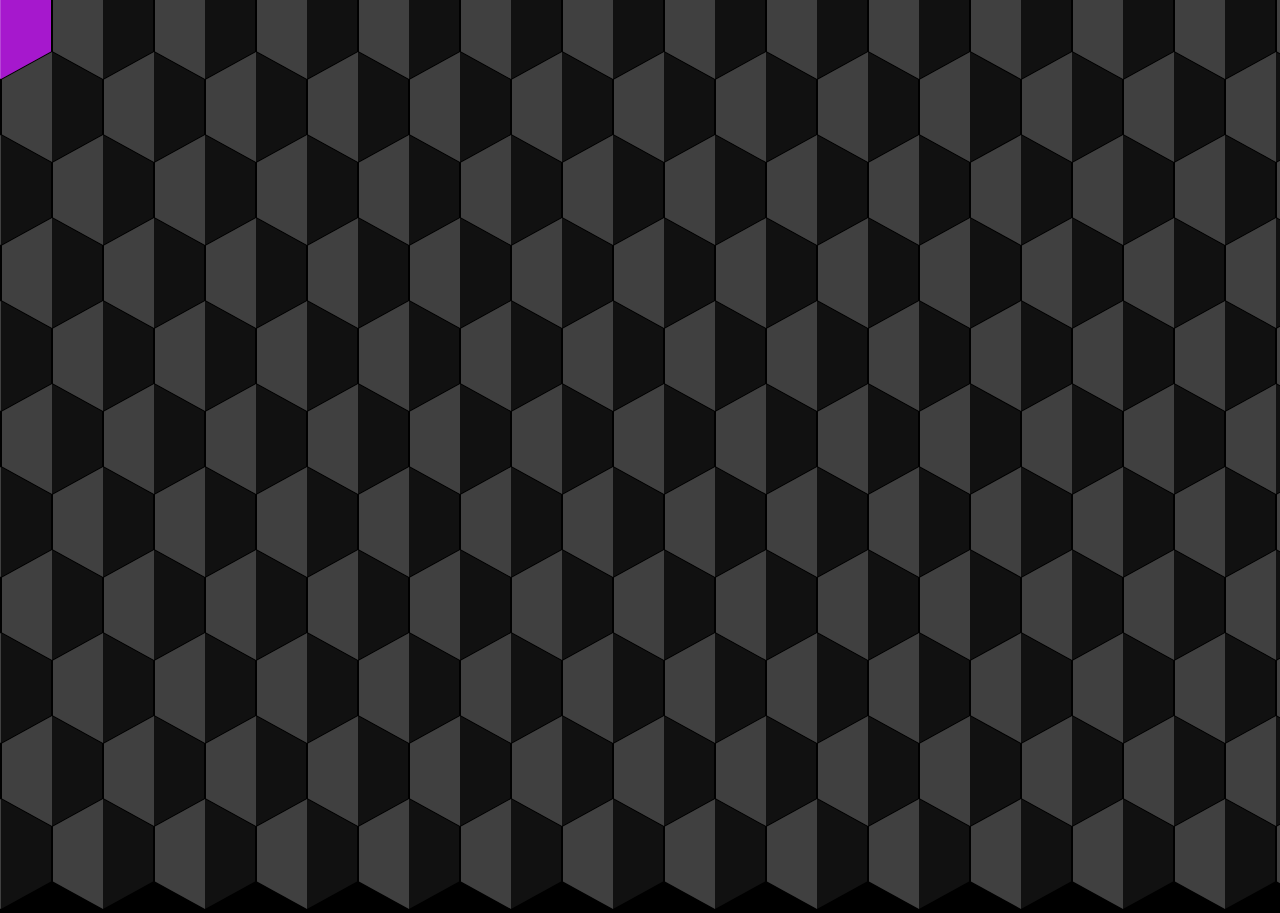
==== index.html @ 0da1847c "Adding styles to hexagon hover" ====
<!DOCTYPE html>
<html lang="es">
<head>
    <meta charset="UTF-8">
    <meta http-equiv="X-UA-Compatible" content="IE=edge">
    <meta name="viewport" content="width=device-width, initial-scale=1.0">
    <title>Hexagon Hover</title>
    <link rel="stylesheet" href="./styles.css">
</head>
<body>
    <div class="container">
        <div class="row">
            <div class="hexagon"></div>
            <div class="hexagon"></div>
            <div class="hexagon"></div>
            <div class="hexagon"></div>
            <div class="hexagon"></div>
            <div class="hexagon"></div>
            <div class="hexagon"></div>
            <div class="hexagon"></div>
            <div class="hexagon"></div>
            <div class="hexagon"></div>
            <div class="hexagon"></div>
            <div class="hexagon"></div>
            <div class="hexagon"></div>
            <div class="hexagon"></div>
            <div class="hexagon"></div>
            <div class="hexagon"></div>
        </div>
        <div class="row">
            <div class="hexagon"></div>
            <div class="hexagon"></div>
            <div class="hexagon"></div>
            <div class="hexagon"></div>
            <div class="hexagon"></div>
            <div class="hexagon"></div>
            <div class="hexagon"></div>
            <div class="hexagon"></div>
            <div class="hexagon"></div>
            <div class="hexagon"></div>
            <div class="hexagon"></div>
            <div class="hexagon"></div>
            <div class="hexagon"></div>
            <div class="hexagon"></div>
            <div class="hexagon"></div>
            <div class="hexagon"></div>
        </div>
        <div class="row">
            <div class="hexagon"></div>
            <div class="hexagon"></div>
            <div class="hexagon"></div>
            <div class="hexagon"></div>
            <div class="hexagon"></div>
            <div class="hexagon"></div>
            <div class="hexagon"></div>
            <div class="hexagon"></div>
            <div class="hexagon"></div>
            <div class="hexagon"></div>
            <div class="hexagon"></div>
            <div class="hexagon"></div>
            <div class="hexagon"></div>
            <div class="hexagon"></div>
            <div class="hexagon"></div>
            <div class="hexagon"></div>
        </div>
        <div class="row">
            <div class="hexagon"></div>
            <div class="hexagon"></div>
            <div class="hexagon"></div>
            <div class="hexagon"></div>
            <div class="hexagon"></div>
            <div class="hexagon"></div>
            <div class="hexagon"></div>
            <div class="hexagon"></div>
            <div class="hexagon"></div>
            <div class="hexagon"></div>
            <div class="hexagon"></div>
            <div class="hexagon"></div>
            <div class="hexagon"></div>
            <div class="hexagon"></div>
            <div class="hexagon"></div>
            <div class="hexagon"></div>
        </div>
        <div class="row">
            <div class="hexagon"></div>
            <div class="hexagon"></div>
            <div class="hexagon"></div>
            <div class="hexagon"></div>
            <div class="hexagon"></div>
            <div class="hexagon"></div>
            <div class="hexagon"></div>
            <div class="hexagon"></div>
            <div class="hexagon"></div>
            <div class="hexagon"></div>
            <div class="hexagon"></div>
            <div class="hexagon"></div>
            <div class="hexagon"></div>
            <div class="hexagon"></div>
            <div class="hexagon"></div>
            <div class="hexagon"></div>
        </div>
        <div class="row">
            <div class="hexagon"></div>
            <div class="hexagon"></div>
            <div class="hexagon"></div>
            <div class="hexagon"></div>
            <div class="hexagon"></div>
            <div class="hexagon"></div>
            <div class="hexagon"></div>
            <div class="hexagon"></div>
            <div class="hexagon"></div>
            <div class="hexagon"></div>
            <div class="hexagon"></div>
            <div class="hexagon"></div>
            <div class="hexagon"></div>
            <div class="hexagon"></div>
            <div class="hexagon"></div>
            <div class="hexagon"></div>
        </div>
        <div class="row">
            <div class="hexagon"></div>
            <div class="hexagon"></div>
            <div class="hexagon"></div>
            <div class="hexagon"></div>
            <div class="hexagon"></div>
            <div class="hexagon"></div>
            <div class="hexagon"></div>
            <div class="hexagon"></div>
            <div class="hexagon"></div>
            <div class="hexagon"></div>
            <div class="hexagon"></div>
            <div class="hexagon"></div>
            <div class="hexagon"></div>
            <div class="hexagon"></div>
            <div class="hexagon"></div>
            <div class="hexagon"></div>
        </div>
        <div class="row">
            <div class="hexagon"></div>
            <div class="hexagon"></div>
            <div class="hexagon"></div>
            <div class="hexagon"></div>
            <div class="hexagon"></div>
            <div class="hexagon"></div>
            <div class="hexagon"></div>
            <div class="hexagon"></div>
            <div class="hexagon"></div>
            <div class="hexagon"></div>
            <div class="hexagon"></div>
            <div class="hexagon"></div>
            <div class="hexagon"></div>
            <div class="hexagon"></div>
            <div class="hexagon"></div>
            <div class="hexagon"></div>
        </div>
        <div class="row">
            <div class="hexagon"></div>
            <div class="hexagon"></div>
            <div class="hexagon"></div>
            <div class="hexagon"></div>
            <div class="hexagon"></div>
            <div class="hexagon"></div>
            <div class="hexagon"></div>
            <div class="hexagon"></div>
            <div class="hexagon"></div>
            <div class="hexagon"></div>
            <div class="hexagon"></div>
            <div class="hexagon"></div>
            <div class="hexagon"></div>
            <div class="hexagon"></div>
            <div class="hexagon"></div>
            <div class="hexagon"></div>
        </div>
        <div class="row">
            <div class="hexagon"></div>
            <div class="hexagon"></div>
            <div class="hexagon"></div>
            <div class="hexagon"></div>
            <div class="hexagon"></div>
            <div class="hexagon"></div>
            <div class="hexagon"></div>
            <div class="hexagon"></div>
            <div class="hexagon"></div>
            <div class="hexagon"></div>
            <div class="hexagon"></div>
            <div class="hexagon"></div>
            <div class="hexagon"></div>
            <div class="hexagon"></div>
            <div class="hexagon"></div>
            <div class="hexagon"></div>
        </div>
        <div class="row">
            <div class="hexagon"></div>
            <div class="hexagon"></div>
            <div class="hexagon"></div>
            <div class="hexagon"></div>
            <div class="hexagon"></div>
            <div class="hexagon"></div>
            <div class="hexagon"></div>
            <div class="hexagon"></div>
            <div class="hexagon"></div>
            <div class="hexagon"></div>
            <div class="hexagon"></div>
            <div class="hexagon"></div>
            <div class="hexagon"></div>
            <div class="hexagon"></div>
            <div class="hexagon"></div>
            <div class="hexagon"></div>
        </div>   
    </div>
</body>
</html>
---- styles.css ----
* {
    margin: 0;
    padding: 0;
    box-sizing: border-box;
}

body {
    min-height: 100vh;
    background-color: #000;
}

.container {
     position: relative;
     height: 100 vh;
     overflow: hidden;
     animation: animate 4s linear infinite;
}

@keyframes animate {
    0% {
        filter: hue-rotate(0deg);
    }
    100% {
        filter: hue-rotate(360deg);
    }
}

.row {
    display: inline-flex;
    margin-top: -32px;
    margin-left: -50px;
}

.row:nth-child(even) {
    margin-left: 1px;
}

.hexagon {
    position: relative;
    width: 100px;
    height: 110px; 
    background: #111;
    margin: 1px;
    clip-path: polygon(50% 0%, 100% 25%, 100% 75%, 50% 100%, 0% 75%, 0% 25%);
    transition: 2s;
}

.hexagon:hover {
    transition: 0s;
    background: rgba(166, 24, 205);
}

.hexagon::before {
    content: '';
    position: absolute;
    top: 0;
    left: 0;
    width: 50%;
    height: 100%;
    pointer-events: none;
    background: rgba(255, 255, 255, 0.2);
}
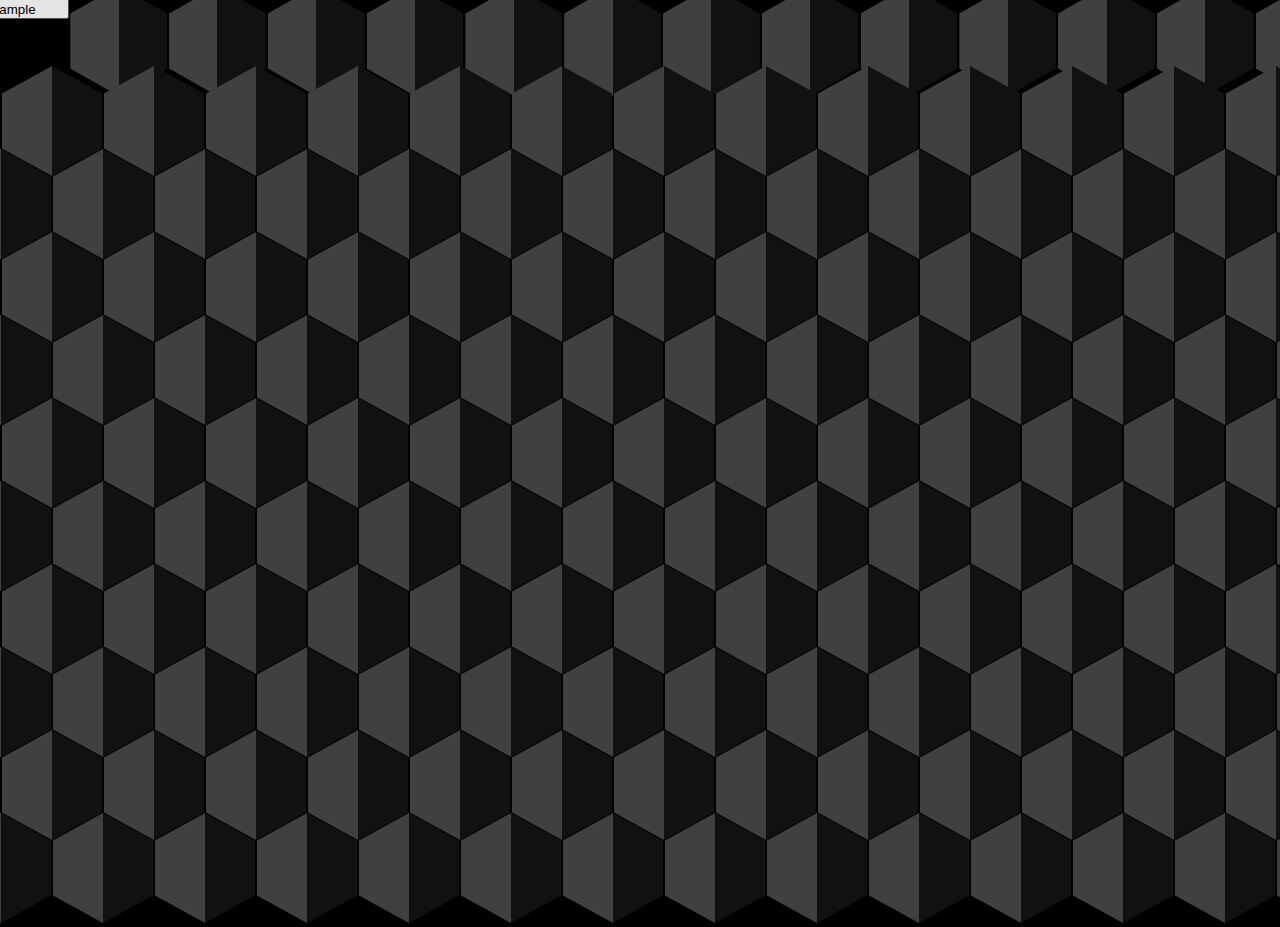
==== commit 931e080b: "Adding button to KF Example" ====
--- a/index.html
+++ b/index.html
@@ -5,11 +5,14 @@
     <meta http-equiv="X-UA-Compatible" content="IE=edge">
     <meta name="viewport" content="width=device-width, initial-scale=1.0">
     <title>Hexagon Hover</title>
-    <link rel="stylesheet" href="./styles.css">
+    <link rel="stylesheet" href="./css/styles.css">
 </head>
 <body>
     <div class="container">
         <div class="row">
+            <a href="keyframes.html">
+                <button>Keyframes Example</button>
+            </a>
             <div class="hexagon"></div>
             <div class="hexagon"></div>
             <div class="hexagon"></div>
--- a/css/styles.css
+++ b/css/styles.css
@@ -0,0 +1,65 @@
+* {
+    margin: 0;
+    padding: 0;
+    box-sizing: border-box;
+}
+
+body {
+    min-height: 100vh;
+    background-color: #000;
+}
+
+.container {
+     position: relative;
+     height: 100 vh;
+     overflow: hidden;
+     animation: animate 4s linear infinite;
+}
+
+@keyframes animate {
+    0% {
+        filter: hue-rotate(0deg);
+    }
+    100% {
+        filter: hue-rotate(360deg);
+    }
+}
+
+.row {
+    display: inline-flex;
+    margin-top: -32px;
+    margin-left: -50px;
+}
+
+.row:nth-child(even) {
+    margin-left: 1px;
+}
+
+.hexagon {
+    position: relative;
+    width: 100px;
+    height: 110px; 
+    background: #111;
+    margin: 1px;
+    clip-path: polygon(50% 0%, 100% 25%, 100% 75%, 50% 100%, 0% 75%, 0% 25%);
+    transition: 2s;
+}
+
+.hexagon:hover {
+    transition: 0s;
+    background: rgba(166, 24, 205);
+}
+
+.hexagon::before {
+    content: '';
+    position: absolute;
+    top: 0;
+    left: 0;
+    width: 50%;
+    height: 100%;
+    pointer-events: none;
+    background: rgba(255, 255, 255, 0.2);
+}
+
+
+
